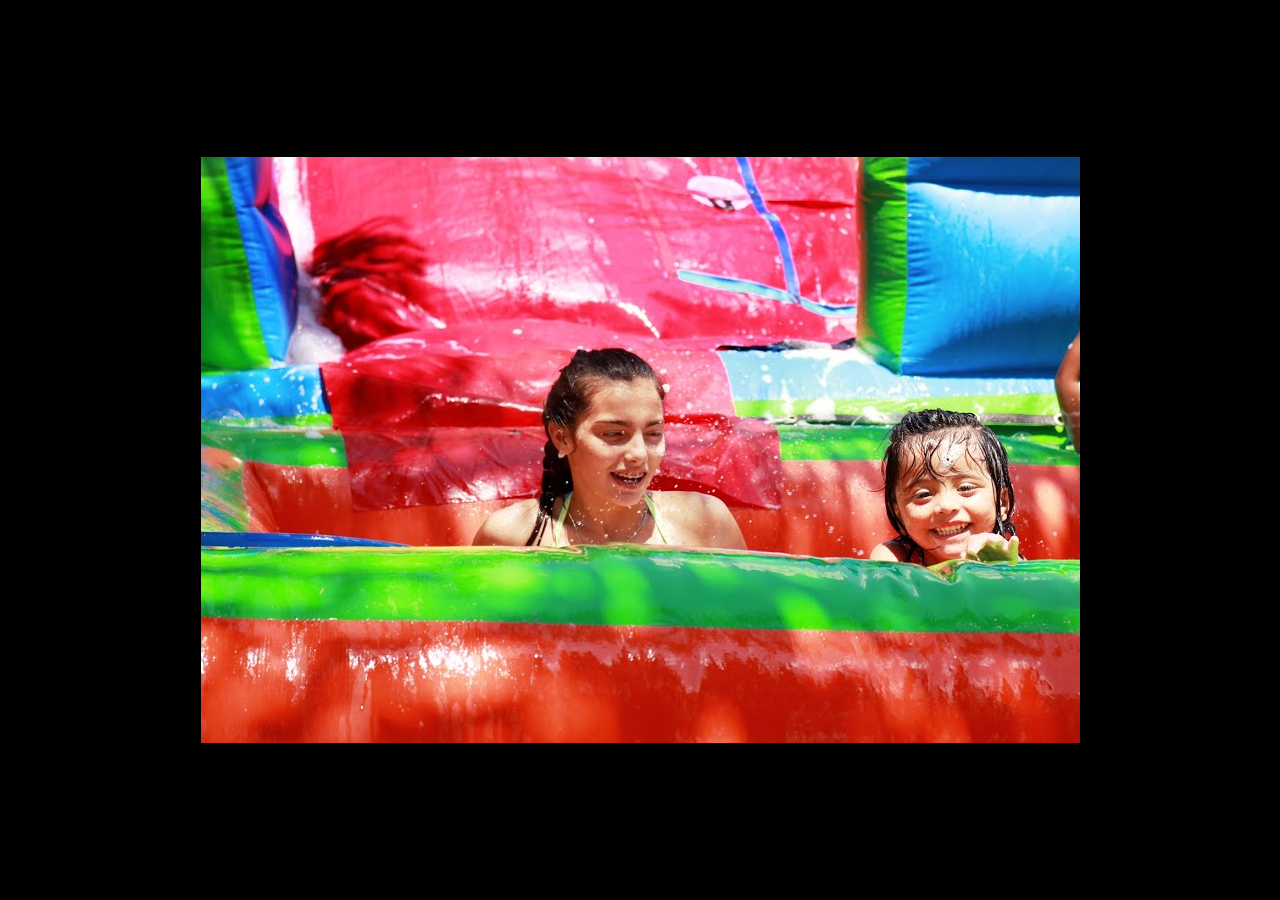
==== _Nueva carpeta/ita.html @ cce53e22 "primeras fotos" ====
<!DOCTYPE html PUBLIC "-//W3C//DTD XHTML 1.0 Transitional//EN" "http://www.w3.org/TR/xhtml1/DTD/xhtml1-transitional.dtd">
<html xmlns="http://www.w3.org/1999/xhtml">
<head>
    <meta http-equiv="Content-Type" content="text/html; charset=utf-8" />
  <meta http-equiv="X-UA-Compatible" content="IE=edge" />
    <meta name="viewport" content="width=device-width, initial-scale=1.0">
    <title>Itatí . 15 años</title>
    <link rel="stylesheet" type="text/css" href="styles.css" />
</head>
<body style="background-color:#000">
    <div class="wrapper">
        <img src="images/ita.jpg" />
    </div>
</body>
</html>
---- _Nueva carpeta/styles.css ----
/* Basics */
body {
    margin: 0;
    padding: 0;
    min-width: 100%;
    background-color: #000;
}

img {
    position: absolute;
    top: 0;
    right: 0;
    bottom: 0;
    left: 0;
    margin: auto;
    max-width: 100%;
    max-height: 100%;
}

.wrapper {
    width: 80%;
    margin: 0 auto;
    margin-top: 20%;
}
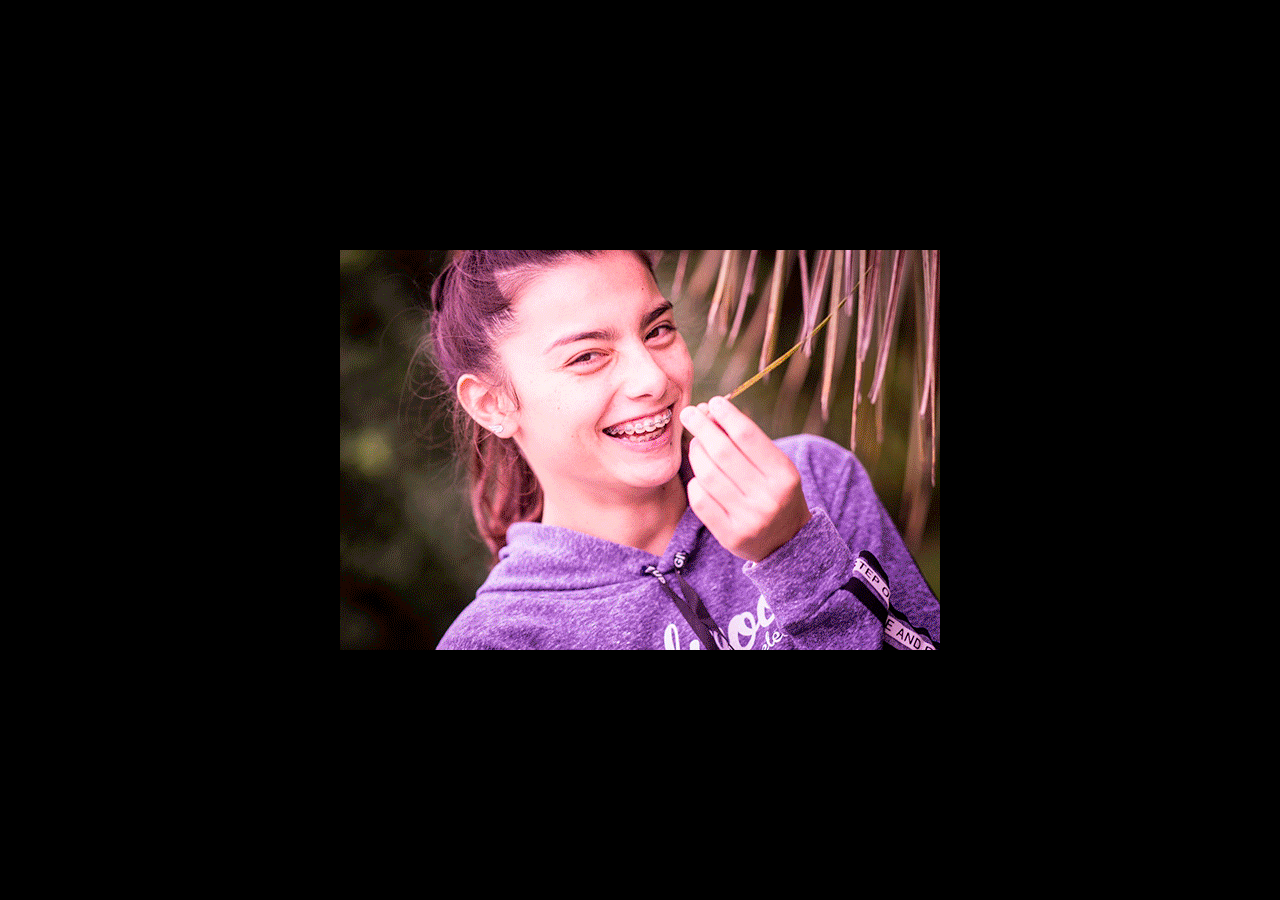
==== commit bce22711: "no message" ====
--- a/_Nueva carpeta/ita.html
+++ b/_Nueva carpeta/ita.html
@@ -9,7 +9,7 @@
 </head>
 <body style="background-color:#000">
     <div class="wrapper">
-        <img src="images/ita.jpg" />
+        <img src="images/ita.gif" />
     </div>
 </body>
 </html>